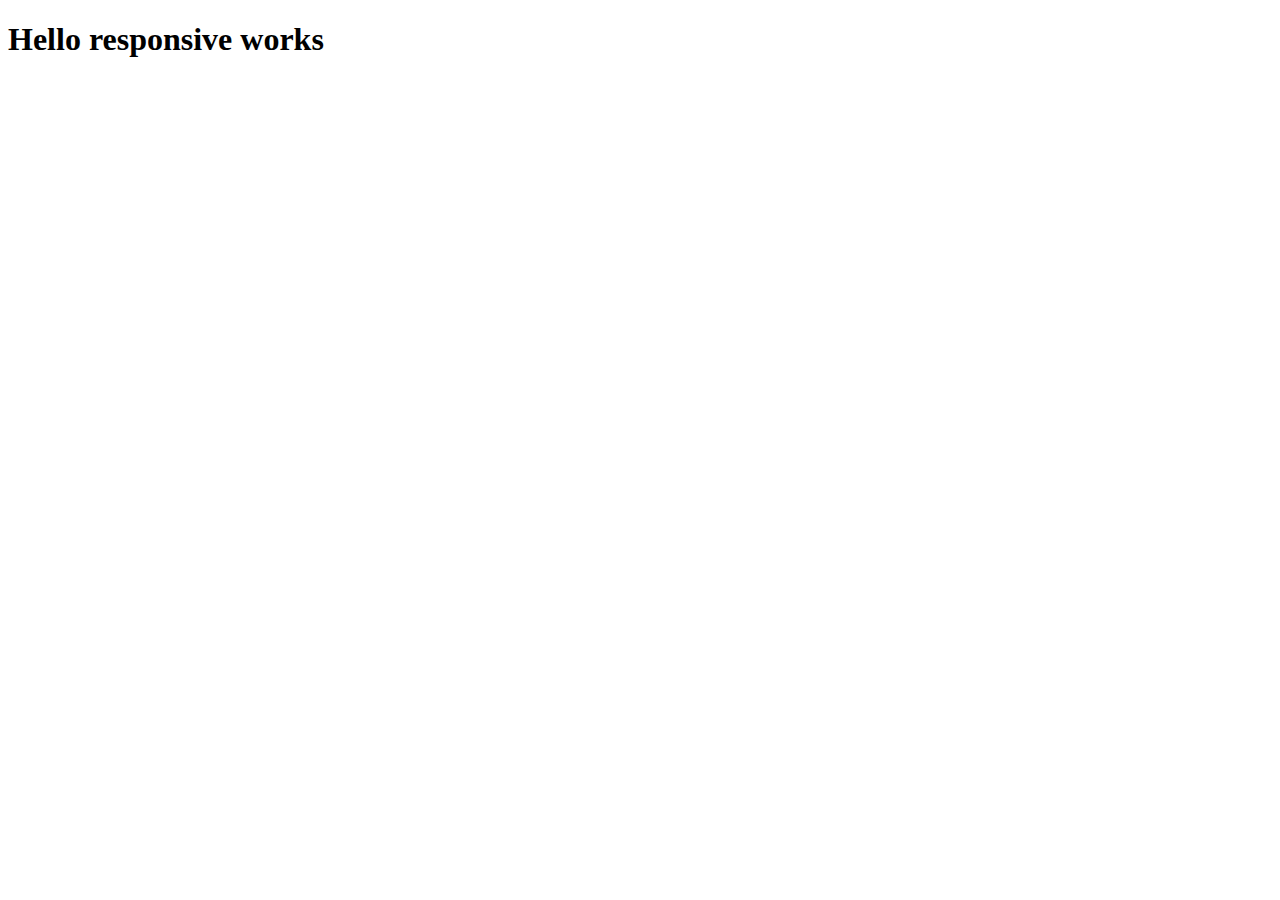
==== index.html @ d75d0b48 "first commit" ====
<!DOCTYPE html>
<html lang="en">
<head>
    <meta charset="UTF-8">
    <meta name="viewport" content="width=device-width, initial-scale=1.0">
    <title>Simple Responsive Works</title>
</head>
<body>
    <h1>Hello responsive works</h1>
</body>
</html>
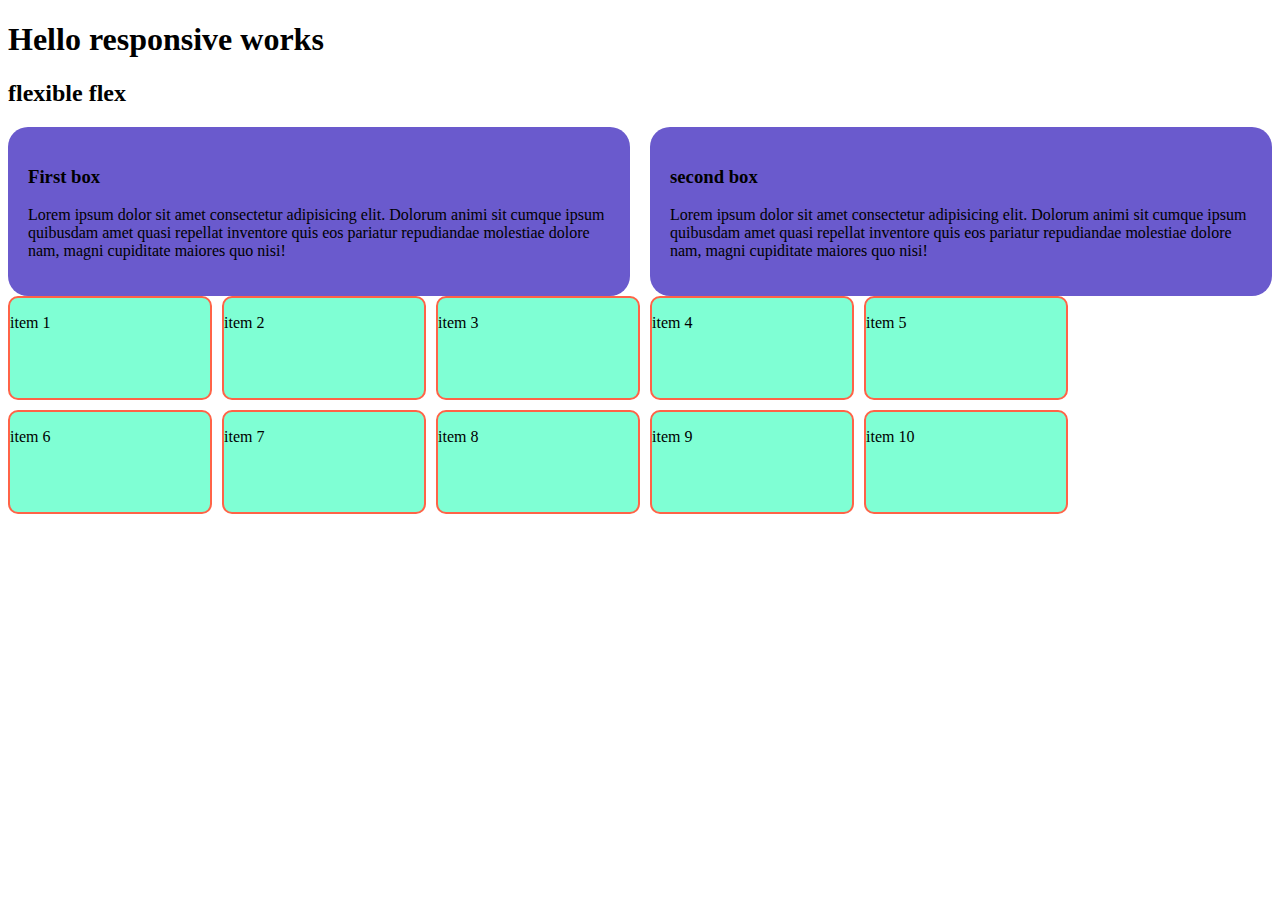
==== commit 9f16f5cd: "created a image section" ====
--- a/index.html
+++ b/index.html
@@ -4,8 +4,79 @@
     <meta charset="UTF-8">
     <meta name="viewport" content="width=device-width, initial-scale=1.0">
     <title>Simple Responsive Works</title>
+    <style>
+        .container{
+            display: flex;
+            gap: 20px;
+        }
+        .box{
+            background-color: slateblue;
+            padding: 20px;
+            border-radius: 20px;
+        }
+        .container2{
+            display: flex;
+            flex-wrap: wrap;
+            gap: 10px;
+        }
+        .item{
+            width: 200px;
+            height: 100px;
+            background-color: aquamarine;
+            border: 2px solid tomato;
+            border-radius: 10px;
+        }
+        @media screen and (max-width:576px) {
+            .container{
+                flex-direction: column;
+            }
+        }
+    </style>
 </head>
 <body>
     <h1>Hello responsive works</h1>
+    <h2>flexible flex</h2>
+    <div class="container">
+        <div class="box">
+            <h3>First box</h3>
+            <p>Lorem ipsum dolor sit amet consectetur adipisicing elit. Dolorum animi sit cumque ipsum quibusdam amet quasi repellat inventore quis eos pariatur repudiandae molestiae dolore nam, magni cupiditate maiores quo nisi!</p>
+        </div>
+        <div class="box">
+            <h3>second box</h3>
+            <p>Lorem ipsum dolor sit amet consectetur adipisicing elit. Dolorum animi sit cumque ipsum quibusdam amet quasi repellat inventore quis eos pariatur repudiandae molestiae dolore nam, magni cupiditate maiores quo nisi!</p>
+        </div>
+    </div>
+    <div class="container2">
+        <div class="item">
+            <p>item 1</p>
+        </div>
+        <div class="item">
+            <p>item 2</p>
+        </div>
+        <div class="item">
+            <p>item 3</p>
+        </div>
+        <div class="item">
+            <p>item 4</p>
+        </div>
+        <div class="item">
+            <p>item 5</p>
+        </div>
+        <div class="item">
+            <p>item 6</p>
+        </div>
+        <div class="item">
+            <p>item 7</p>
+        </div>
+        <div class="item">
+            <p>item 8</p>
+        </div>
+        <div class="item">
+            <p>item 9</p>
+        </div>
+        <div class="item">
+            <p>item 10</p>
+        </div>
+    </div>
 </body>
 </html>